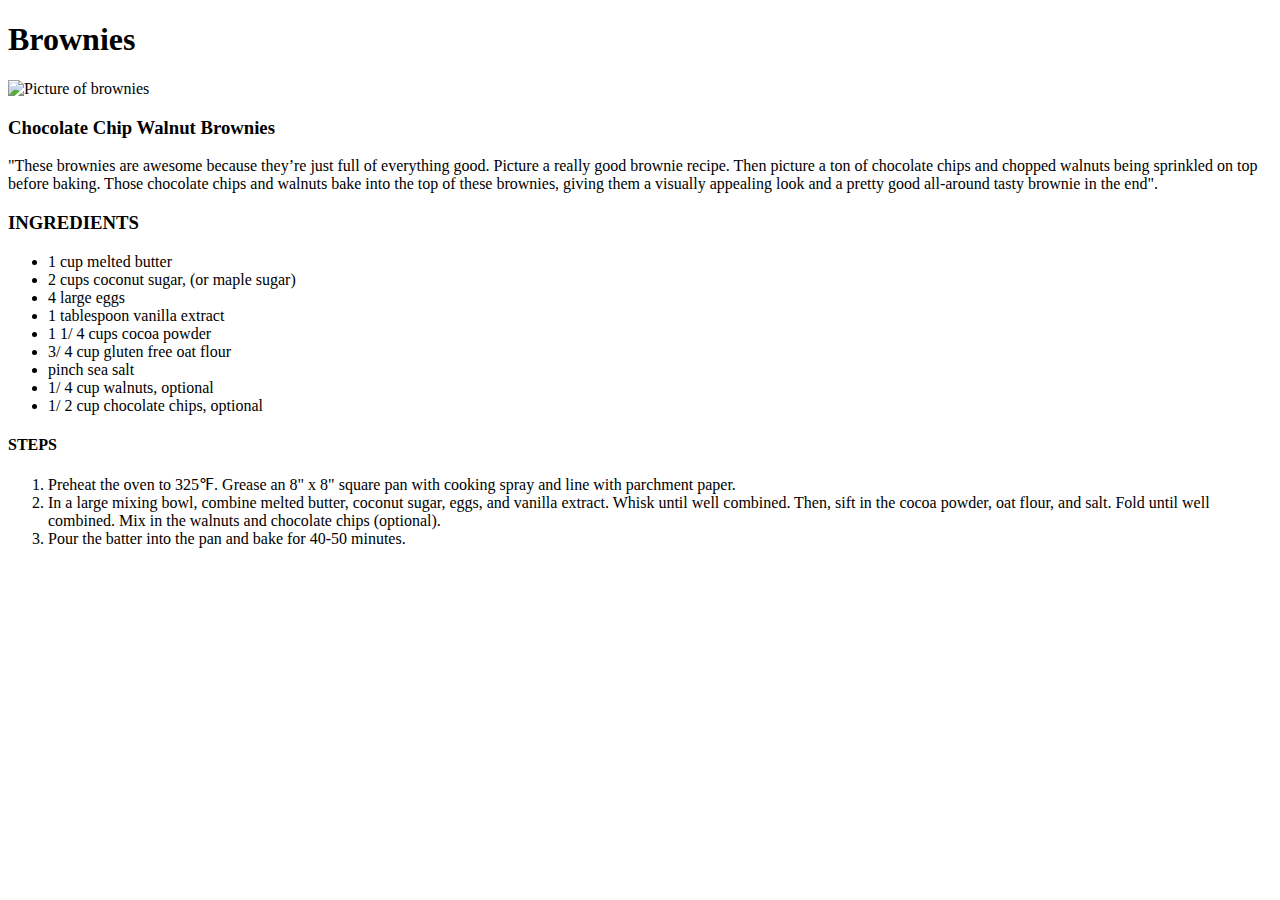
==== recipes/brownies.html @ 962ca35b "create_recipes_folder" ====
<!DOCTYPE html>
<html lang="en">
<head>
    <meta charset="UTF-8">
    <meta http-equiv="X-UA-Compatible" content="IE=edge">
    <meta name="viewport" content="width=device-width, initial-scale=1.0">
    <title>Brownies</title>
</head>
<body>
    <h1>Brownies</h1>
    
<img src="../images/brownies.png" alt="Picture of brownies">

<h3>Chocolate Chip Walnut Brownies</h3>

<p>"These brownies are awesome because they’re just full of everything good.  Picture a really good brownie recipe.  Then picture a ton of chocolate chips and chopped walnuts being sprinkled on top before baking.  Those chocolate chips and walnuts bake into the top of these brownies, giving them a visually appealing look and a pretty good all-around tasty brownie in the end".</p>

<h3>INGREDIENTS</h3>

<ul> 
    <li>1 cup melted butter</li>
    <li>2 cups coconut sugar, (or maple sugar)</li>
    <li>4 large eggs</li>
    <li>1 tablespoon vanilla extract</li>
    <li>1 1/ 4 cups cocoa powder</li>
    <li>3/ 4 cup gluten free oat flour</li>
    <li>pinch sea salt</li>
    <li>1/ 4 cup walnuts, optional</li>
    <li>1/ 2 cup chocolate chips, optional</li>
 </ul>
 
<h4>STEPS</h4>

<ol>
    <li>Preheat the oven to 325℉. Grease an 8" x 8" square pan with cooking spray and line with parchment paper.</li>
    <li>In a large mixing bowl, combine melted butter, coconut sugar, eggs, and vanilla extract. Whisk until well combined. Then, sift in the cocoa powder, oat flour, and salt. Fold until well combined. Mix in the walnuts and chocolate chips (optional).</li>
    <li>Pour the batter into the pan and bake for 40-50 minutes.</li>
</ol>

</body>
</html>
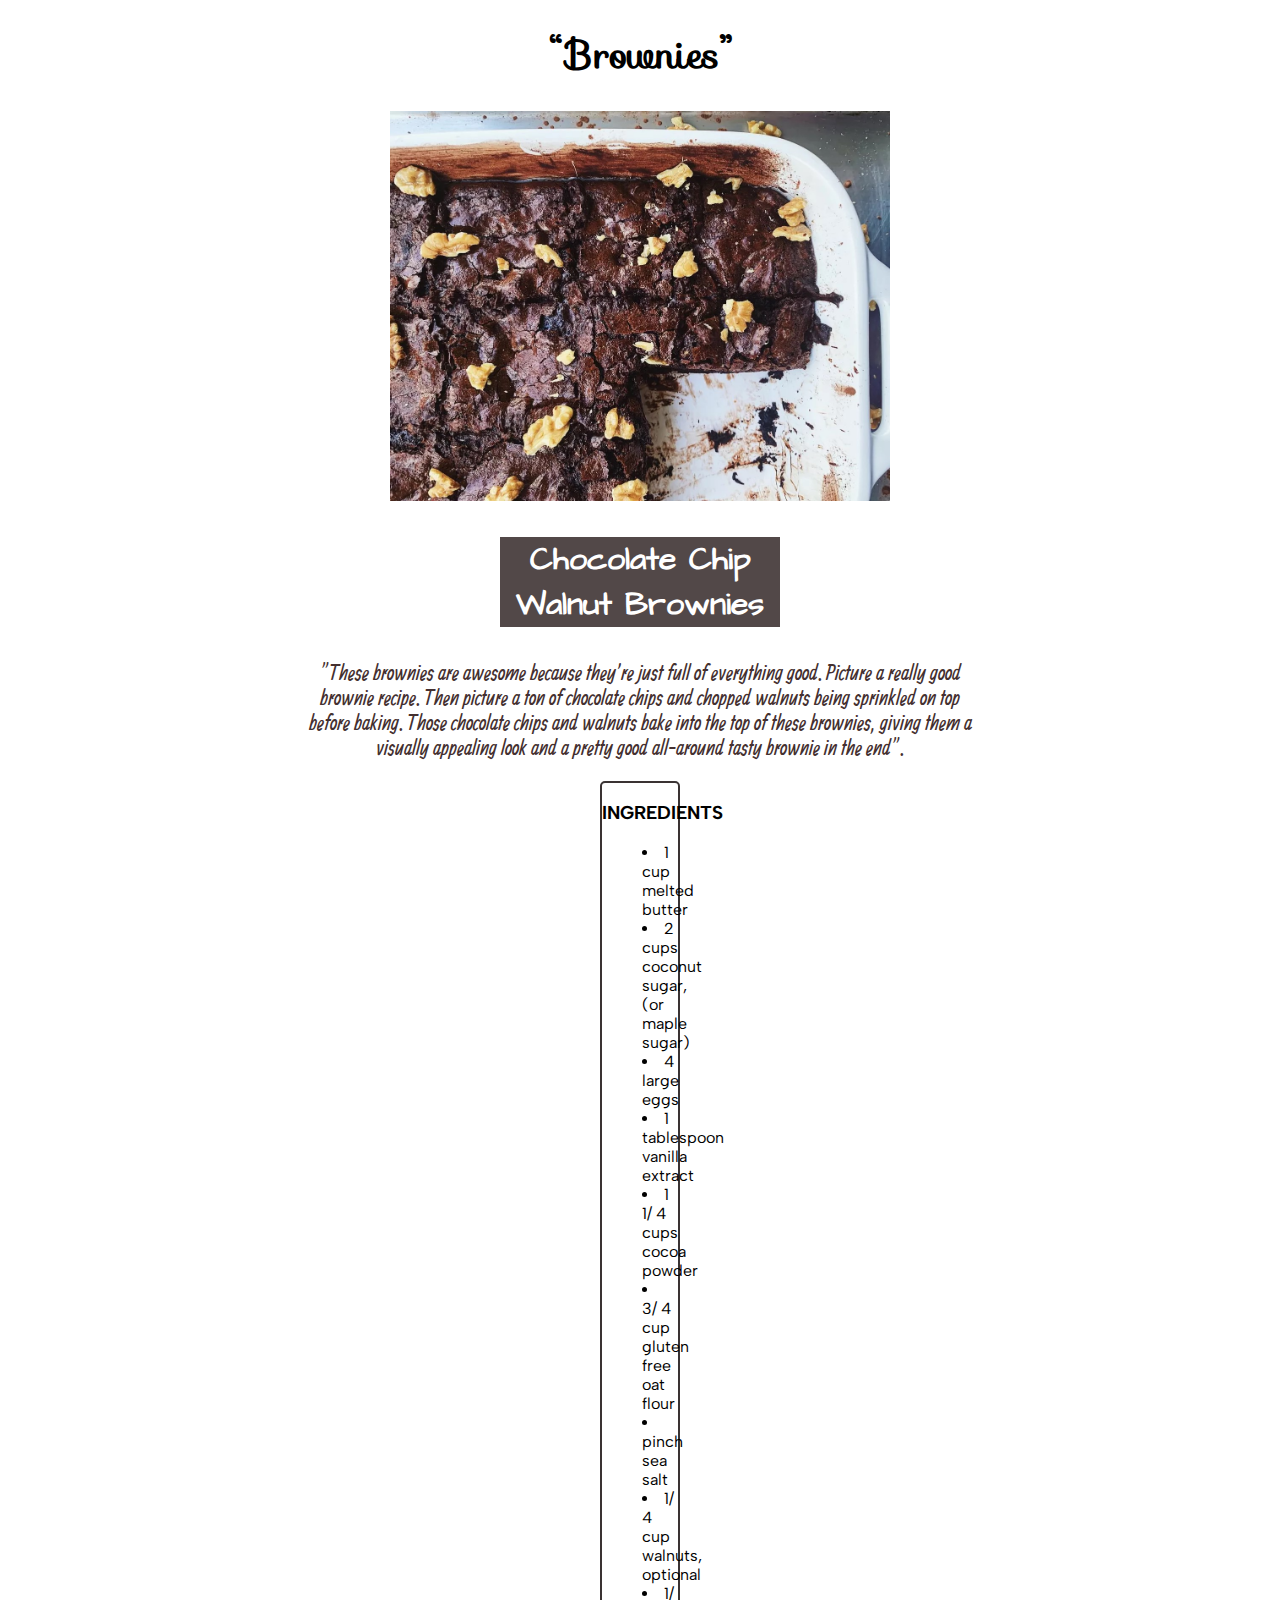
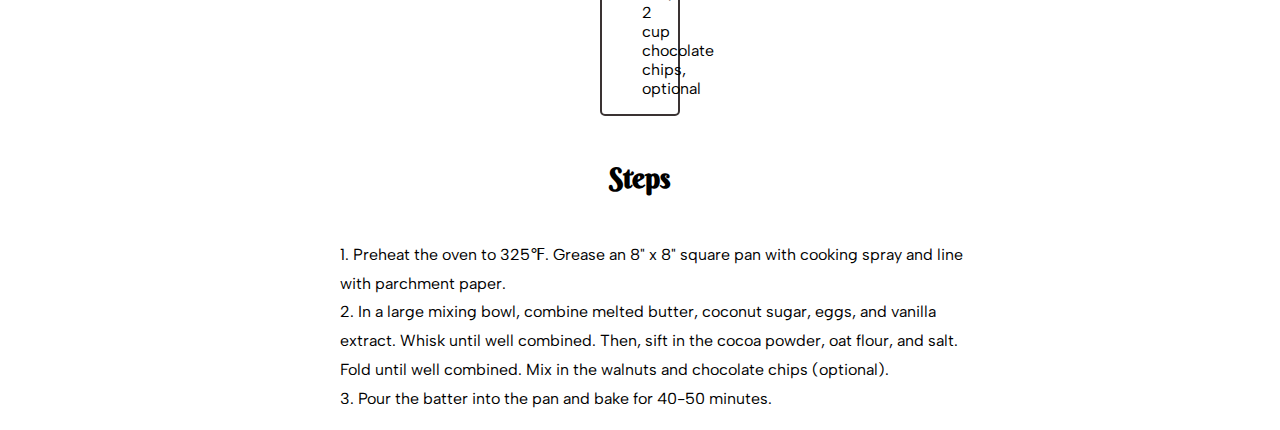
==== commit 181f070c: "add_style_to_recipes_brownies" ====
--- a/recipes/brownies.html
+++ b/recipes/brownies.html
@@ -5,17 +5,28 @@
     <meta http-equiv="X-UA-Compatible" content="IE=edge">
     <meta name="viewport" content="width=device-width, initial-scale=1.0">
     <title>Brownies</title>
+
+    <link rel="stylesheet" href="../styles.css">
+    <link rel="stylesheet" href="https://fonts.googleapis.com/css?family=Albert Sans">
+    <link rel="stylesheet" href="https://fonts.googleapis.com/css?family=Sofia">
+    <link rel="stylesheet" href="https://fonts.googleapis.com/css?family=Allan">
+    <link rel="stylesheet" href="https://fonts.googleapis.com/css?family=Architects Daughter">
+    <link rel="stylesheet" href="https://fonts.googleapis.com/css?family=Berkshire Swash">
+
 </head>
-<body>
-    <h1>Brownies</h1>
+
+<body class="recipe">
+
+    <h1 class="tittle1">“Brownies”</h1>
     
-<img src="../images/brownies.png" alt="Picture of brownies">
+<img src="../images/brownies.jpg" alt="Picture of brownies">
 
-<h3>Chocolate Chip Walnut Brownies</h3>
+<h3 class="tittle2">Chocolate Chip Walnut Brownies</h3>
 
-<p>"These brownies are awesome because they’re just full of everything good.  Picture a really good brownie recipe.  Then picture a ton of chocolate chips and chopped walnuts being sprinkled on top before baking.  Those chocolate chips and walnuts bake into the top of these brownies, giving them a visually appealing look and a pretty good all-around tasty brownie in the end".</p>
+<p class="comment">"These brownies are awesome because they’re just full of everything good.  Picture a really good brownie recipe.  Then picture a ton of chocolate chips and chopped walnuts being sprinkled on top before baking.  Those chocolate chips and walnuts bake into the top of these brownies, giving them a visually appealing look and a pretty good all-around tasty brownie in the end".</p>
 
-<h3>INGREDIENTS</h3>
+<div class="ingredients">
+<h3 class="tittle3">INGREDIENTS</h3>
 
 <ul> 
     <li>1 cup melted butter</li>
@@ -28,14 +39,17 @@
     <li>1/ 4 cup walnuts, optional</li>
     <li>1/ 2 cup chocolate chips, optional</li>
  </ul>
- 
-<h4>STEPS</h4>
+ </div>
+
+<div class="steps">
+<h4 class="tittle4">Steps</h4>
 
 <ol>
     <li>Preheat the oven to 325℉. Grease an 8" x 8" square pan with cooking spray and line with parchment paper.</li>
     <li>In a large mixing bowl, combine melted butter, coconut sugar, eggs, and vanilla extract. Whisk until well combined. Then, sift in the cocoa powder, oat flour, and salt. Fold until well combined. Mix in the walnuts and chocolate chips (optional).</li>
     <li>Pour the batter into the pan and bake for 40-50 minutes.</li>
 </ol>
+</div>
 
 </body>
 </html>--- a/styles.css
+++ b/styles.css
@@ -0,0 +1,79 @@
+body.home,
+body.recipe,
+.tittle3,
+.tittle4 {
+  text-align: center;
+}
+
+body.home,
+.tittle1 {
+  font-family: "Sofia", Verdana, sans-serif; 
+}
+
+body.home,
+.tittle4 {
+  font-size: 28px;
+}
+
+body.home {
+  background-image: url("images/backround.jpg");
+  background-repeat: no-repeat;
+  background-position: right top;
+}
+
+body.recipe {
+  font-family: "Albert Sans", Verdana, sans-serif; 
+  margin-left: 200px;
+  margin-right: 200px;
+}
+
+.tittle1 {
+  font-size: 38px;
+}
+
+.tittle2 {
+  font-family: "Architects Daughter", Verdana, sans-serif; 
+  font-size: 32px;
+  background-color: rgb(82, 72, 72);
+  color: white;
+  margin-left: 300px;
+  margin-right: 300px;
+}
+
+.comment,
+div.steps { 
+  margin-left: 100px;
+  margin-right: 100px;
+}
+
+.comment {
+  font-family: "Allan", Verdana, sans-serif;
+  font-size: 22px;
+  color: rgb(68, 48, 48);
+}
+
+img {
+  height: auto;
+  width: 500px;
+}
+
+div.ingredients,
+div.steps {
+  list-style-position: inside;
+  text-align: left;
+}
+
+div.ingredients {
+  border: 2px solid rgb(58, 51, 51);
+  border-radius: 5px;
+  margin-left: 400px;
+  margin-right: 400px;
+}
+
+div.steps {
+  line-height: 1.8;
+}
+
+.tittle4 {
+  font-family: "Berkshire Swash", Verdana, sans-serif; 
+}
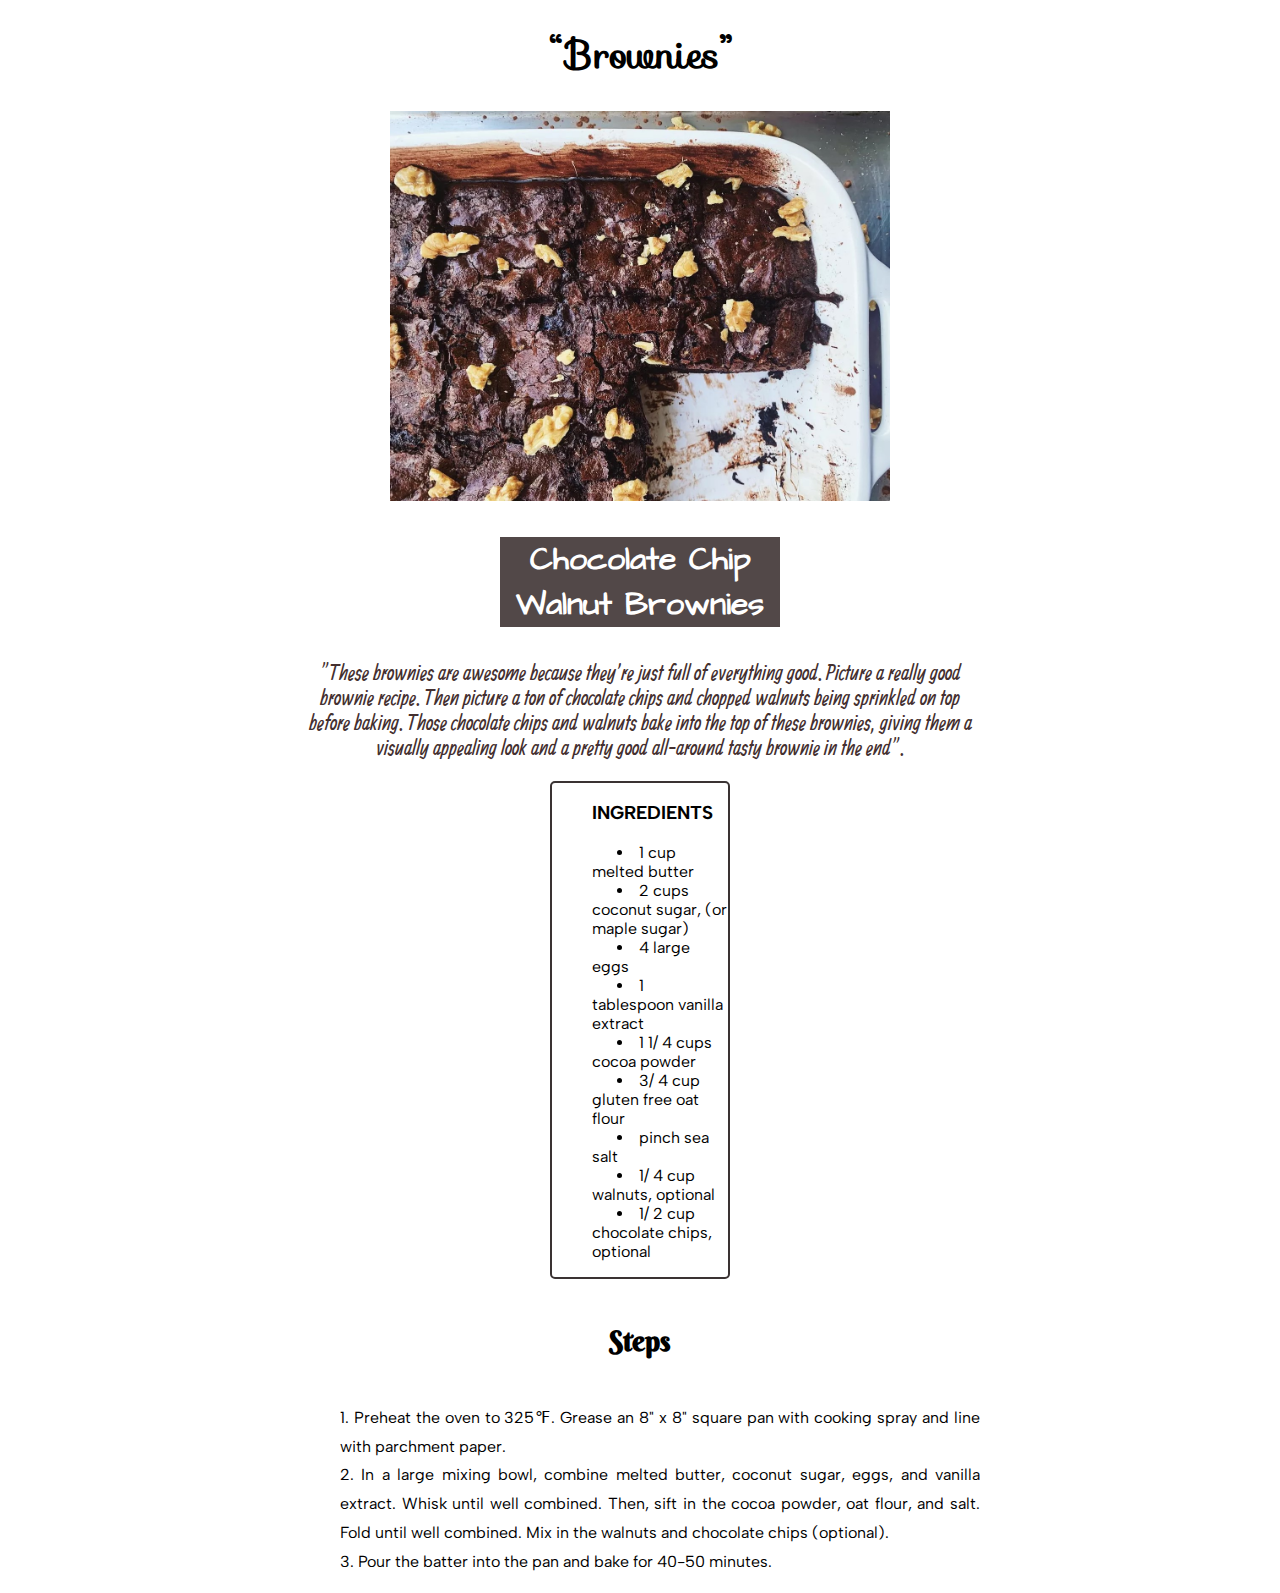
==== commit 03fe3b3d: "add_style_to_recipes_cheescake" ====
--- a/recipes/brownies.html
+++ b/recipes/brownies.html
@@ -39,7 +39,7 @@
     <li>1/ 4 cup walnuts, optional</li>
     <li>1/ 2 cup chocolate chips, optional</li>
  </ul>
- </div>
+</div>
 
 <div class="steps">
 <h4 class="tittle4">Steps</h4>
--- a/styles.css
+++ b/styles.css
@@ -66,12 +66,14 @@
 div.ingredients {
   border: 2px solid rgb(58, 51, 51);
   border-radius: 5px;
-  margin-left: 400px;
-  margin-right: 400px;
+  margin-left: 350px;
+  margin-right: 350px;
+  text-indent: 25px;
 }
 
 div.steps {
   line-height: 1.8;
+  text-align: justify;
 }
 
 .tittle4 {
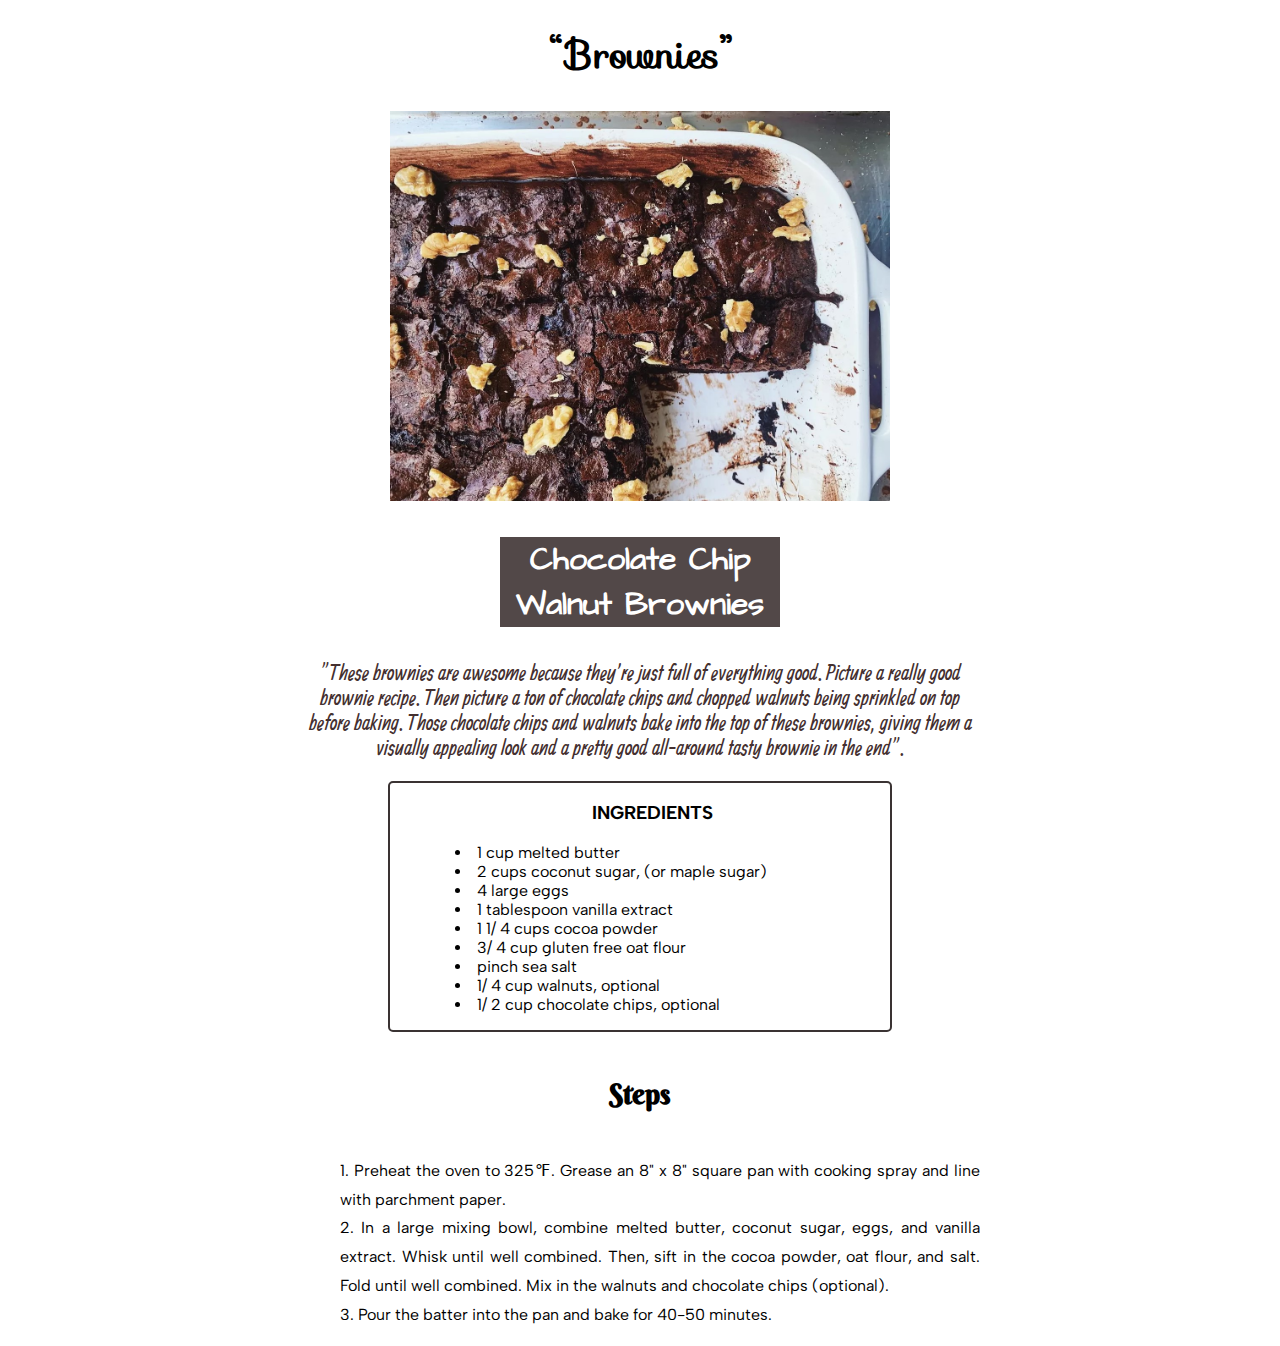
==== commit 08a4bd88: "add_style_to_recipes_cookies" ====
--- a/recipes/brownies.html
+++ b/recipes/brownies.html
@@ -12,44 +12,43 @@
     <link rel="stylesheet" href="https://fonts.googleapis.com/css?family=Allan">
     <link rel="stylesheet" href="https://fonts.googleapis.com/css?family=Architects Daughter">
     <link rel="stylesheet" href="https://fonts.googleapis.com/css?family=Berkshire Swash">
-
 </head>
 
 <body class="recipe">
 
     <h1 class="tittle1">“Brownies”</h1>
     
-<img src="../images/brownies.jpg" alt="Picture of brownies">
+    <img src="../images/brownies.jpg" alt="Picture of brownies">
 
-<h3 class="tittle2">Chocolate Chip Walnut Brownies</h3>
+    <h3 class="tittle2">Chocolate Chip Walnut Brownies</h3>
 
-<p class="comment">"These brownies are awesome because they’re just full of everything good.  Picture a really good brownie recipe.  Then picture a ton of chocolate chips and chopped walnuts being sprinkled on top before baking.  Those chocolate chips and walnuts bake into the top of these brownies, giving them a visually appealing look and a pretty good all-around tasty brownie in the end".</p>
+    <p class="comment">"These brownies are awesome because they’re just full of everything good.  Picture a really good brownie recipe.  Then picture a ton of chocolate chips and chopped walnuts being sprinkled on top before baking.  Those chocolate chips and walnuts bake into the top of these brownies, giving them a visually appealing look and a pretty good all-around tasty brownie in the end".</p>
 
-<div class="ingredients">
-<h3 class="tittle3">INGREDIENTS</h3>
+    <div class="ingredients">
+        <h3 class="tittle3">INGREDIENTS</h3>
 
-<ul> 
-    <li>1 cup melted butter</li>
-    <li>2 cups coconut sugar, (or maple sugar)</li>
-    <li>4 large eggs</li>
-    <li>1 tablespoon vanilla extract</li>
-    <li>1 1/ 4 cups cocoa powder</li>
-    <li>3/ 4 cup gluten free oat flour</li>
-    <li>pinch sea salt</li>
-    <li>1/ 4 cup walnuts, optional</li>
-    <li>1/ 2 cup chocolate chips, optional</li>
- </ul>
-</div>
+        <ul> 
+            <li>1 cup melted butter</li>
+            <li>2 cups coconut sugar, (or maple sugar)</li>
+            <li>4 large eggs</li>
+            <li>1 tablespoon vanilla extract</li>
+            <li>1 1/ 4 cups cocoa powder</li>
+            <li>3/ 4 cup gluten free oat flour</li>
+            <li>pinch sea salt</li>
+            <li>1/ 4 cup walnuts, optional</li>
+            <li>1/ 2 cup chocolate chips, optional</li>
+        </ul>
+    </div>
 
-<div class="steps">
-<h4 class="tittle4">Steps</h4>
+    <div class="steps">
+        <h4 class="tittle4">Steps</h4>
 
-<ol>
-    <li>Preheat the oven to 325℉. Grease an 8" x 8" square pan with cooking spray and line with parchment paper.</li>
-    <li>In a large mixing bowl, combine melted butter, coconut sugar, eggs, and vanilla extract. Whisk until well combined. Then, sift in the cocoa powder, oat flour, and salt. Fold until well combined. Mix in the walnuts and chocolate chips (optional).</li>
-    <li>Pour the batter into the pan and bake for 40-50 minutes.</li>
-</ol>
-</div>
+        <ol>
+            <li>Preheat the oven to 325℉. Grease an 8" x 8" square pan with cooking spray and line with parchment paper.</li>
+            <li>In a large mixing bowl, combine melted butter, coconut sugar, eggs, and vanilla extract. Whisk until well combined. Then, sift in the cocoa powder, oat flour, and salt. Fold until well combined. Mix in the walnuts and chocolate chips (optional).</li>
+            <li>Pour the batter into the pan and bake for 40-50 minutes.</li>
+        </ol>
+    </div>
 
 </body>
 </html>--- a/styles.css
+++ b/styles.css
@@ -66,8 +66,8 @@
 div.ingredients {
   border: 2px solid rgb(58, 51, 51);
   border-radius: 5px;
-  margin-left: 350px;
-  margin-right: 350px;
+  width: 500px;
+  margin: auto;
   text-indent: 25px;
 }
 
